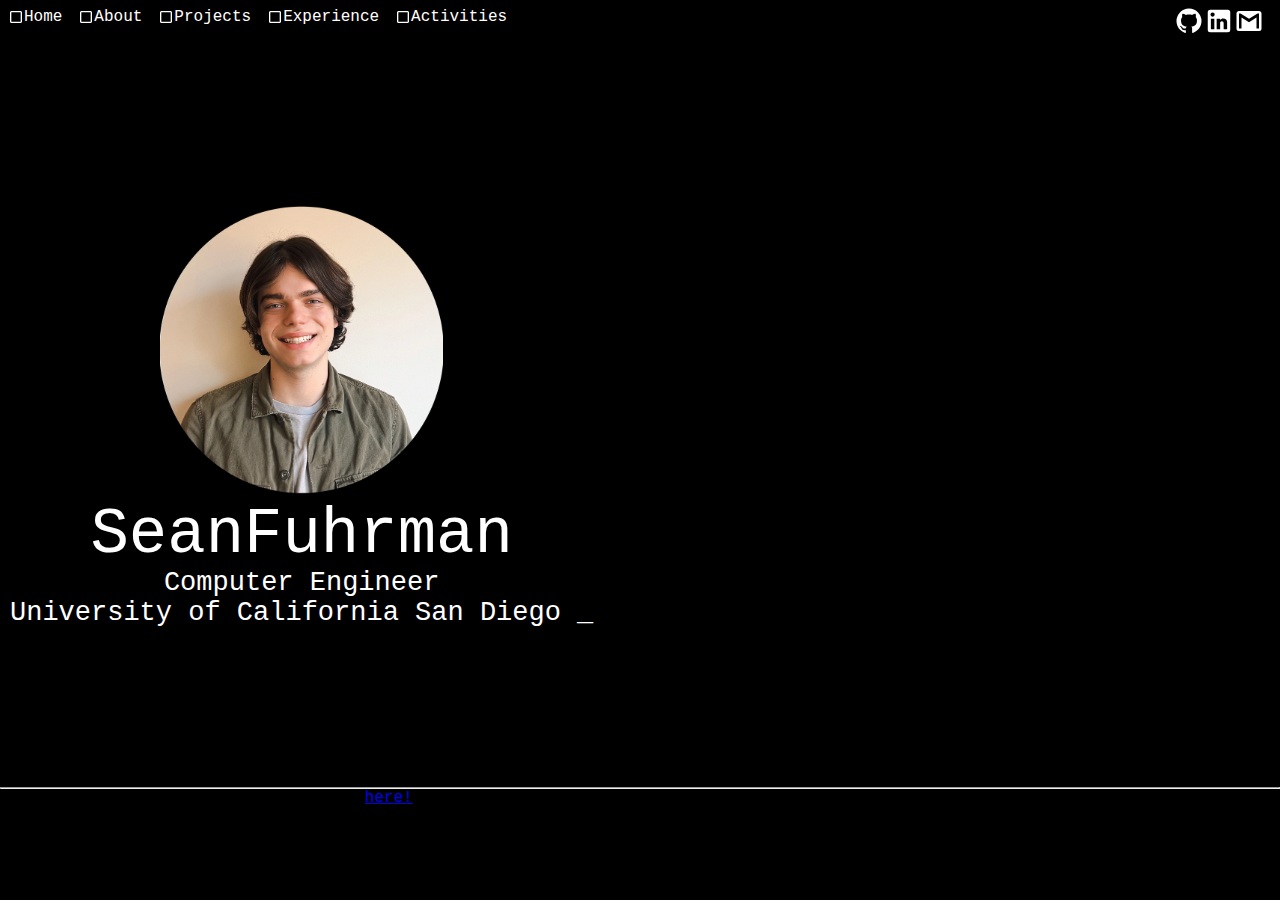
==== index.html @ 9e72f92d "upload" ====
<!DOCTYPE html>
<html lang="en">
    <head>
        <meta charset="utf-8">
        <title>Sean Fuhrman's Personal Website</title>
        <meta name="viewport" content="width=device-width, initial-scale=1" />
        <meta name="description" content="Sean Fuhrman's Personal Website">
        <link rel="icon" href="favicon.ico">
        <link rel="stylesheet" href="/style/index.css">
    </head>
    <body>
        <header>
            <nav>
                <ul>
                    <li><a href="/index.html">
                        <svg xmlns="http://www.w3.org/2000/svg" width="1em" height="1em" viewBox="0 0 24 24"><path fill="currentColor" d="M5 21q-.825 0-1.413-.587Q3 19.825 3 19V5q0-.825.587-1.413Q4.175 3 5 3h14q.825 0 1.413.587Q21 4.175 21 5v14q0 .825-.587 1.413Q19.825 21 19 21Zm0-2h14V5H5v14Zm0 0V5v14Z"/></svg>
                        Home</a></li>
                    <li><a href="/pages/about.html">
                        <svg xmlns="http://www.w3.org/2000/svg" width="1em" height="1em" viewBox="0 0 24 24"><path fill="currentColor" d="M5 21q-.825 0-1.413-.587Q3 19.825 3 19V5q0-.825.587-1.413Q4.175 3 5 3h14q.825 0 1.413.587Q21 4.175 21 5v14q0 .825-.587 1.413Q19.825 21 19 21Zm0-2h14V5H5v14Zm0 0V5v14Z"/></svg>
                        About</a></li>
                    <li><a href="/pages/projects.html">
                        <svg xmlns="http://www.w3.org/2000/svg" width="1em" height="1em" viewBox="0 0 24 24"><path fill="currentColor" d="M5 21q-.825 0-1.413-.587Q3 19.825 3 19V5q0-.825.587-1.413Q4.175 3 5 3h14q.825 0 1.413.587Q21 4.175 21 5v14q0 .825-.587 1.413Q19.825 21 19 21Zm0-2h14V5H5v14Zm0 0V5v14Z"/></svg>
                        Projects</a></li>
                    <li><a href="/pages/experience.html">
                        <svg xmlns="http://www.w3.org/2000/svg" width="1em" height="1em" viewBox="0 0 24 24"><path fill="currentColor" d="M5 21q-.825 0-1.413-.587Q3 19.825 3 19V5q0-.825.587-1.413Q4.175 3 5 3h14q.825 0 1.413.587Q21 4.175 21 5v14q0 .825-.587 1.413Q19.825 21 19 21Zm0-2h14V5H5v14Zm0 0V5v14Z"/></svg>
                        Experience</a></li>
                    <li><a href="/pages/activities.html">
                        <svg xmlns="http://www.w3.org/2000/svg" width="1em" height="1em" viewBox="0 0 24 24"><path fill="currentColor" d="M5 21q-.825 0-1.413-.587Q3 19.825 3 19V5q0-.825.587-1.413Q4.175 3 5 3h14q.825 0 1.413.587Q21 4.175 21 5v14q0 .825-.587 1.413Q19.825 21 19 21Zm0-2h14V5H5v14Zm0 0V5v14Z"/></svg>
                        Activities</a></li>
                </ul>
                <div id="socials"> <!--to hold socials links-->
                    <a class="imageLink" href="https://github.com/Sean-Fuhrman" title="My github">
                        <svg width="50px" xmlns="http://www.w3.org/2000/svg" viewBox="0 0 24 24">
                            <title>github</title>
                            <path fill="currentColor" d="M12,2A10,10 0 0,0 2,12C2,16.42 4.87,20.17 8.84,21.5C9.34,21.58 9.5,21.27 9.5,21C9.5,20.77 9.5,20.14 9.5,19.31C6.73,19.91 6.14,17.97 6.14,17.97C5.68,16.81 5.03,16.5 5.03,16.5C4.12,15.88 5.1,15.9 5.1,15.9C6.1,15.97 6.63,16.93 6.63,16.93C7.5,18.45 8.97,18 9.54,17.76C9.63,17.11 9.89,16.67 10.17,16.42C7.95,16.17 5.62,15.31 5.62,11.5C5.62,10.39 6,9.5 6.65,8.79C6.55,8.54 6.2,7.5 6.75,6.15C6.75,6.15 7.59,5.88 9.5,7.17C10.29,6.95 11.15,6.84 12,6.84C12.85,6.84 13.71,6.95 14.5,7.17C16.41,5.88 17.25,6.15 17.25,6.15C17.8,7.5 17.45,8.54 17.35,8.79C18,9.5 18.38,10.39 18.38,11.5C18.38,15.32 16.04,16.16 13.81,16.41C14.17,16.72 14.5,17.33 14.5,18.26C14.5,19.6 14.5,20.68 14.5,21C14.5,21.27 14.66,21.59 15.17,21.5C19.14,20.16 22,16.42 22,12A10,10 0 0,0 12,2Z" />
                        </svg>
                    </a>
                    <a class="imageLink" href="https://www.linkedin.com/in/sean-fuhrman/" title="My linkedin">
                        <svg width="50px" xmlns="http://www.w3.org/2000/svg" viewBox="0 0 24 24">
                            <title>linkedin</title>
                            <path fill="currentColor" d="M19 3A2 2 0 0 1 21 5V19A2 2 0 0 1 19 21H5A2 2 0 0 1 3 19V5A2 2 0 0 1 5 3H19M18.5 18.5V13.2A3.26 3.26 0 0 0 15.24 9.94C14.39 9.94 13.4 10.46 12.92 11.24V10.13H10.13V18.5H12.92V13.57C12.92 12.8 13.54 12.17 14.31 12.17A1.4 1.4 0 0 1 15.71 13.57V18.5H18.5M6.88 8.56A1.68 1.68 0 0 0 8.56 6.88C8.56 5.95 7.81 5.19 6.88 5.19A1.69 1.69 0 0 0 5.19 6.88C5.19 7.81 5.95 8.56 6.88 8.56M8.27 18.5V10.13H5.5V18.5H8.27Z" />
                        </svg>
                    </a>
                    <a class="imageLink" href="mailto:seantfuhrman@gmail.com" title="My email">
                        <svg width="50px" xmlns="http://www.w3.org/2000/svg" viewBox="0 0 24 24">
                            <title>gmail</title>
                            <path fill="currentColor" d="M20,18H18V9.25L12,13L6,9.25V18H4V6H5.2L12,10.25L18.8,6H20M20,4H4C2.89,4 2,4.89 2,6V18A2,2 0 0,0 4,20H20A2,2 0 0,0 22,18V6C22,4.89 21.1,4 20,4Z" />
                        </svg>
                    </a>
                </div>
            </nav>
        </header>
        <main>
            <section id="intro">
                <img src="assets/portrait.webp" title="self portrait">
                <h1 id="hiText">
                    <span id="name">
                        <em id="firstName">Sean </em>
                        <em id="lastName">Fuhrman</em>
                    </span>
                    Computer Engineer <br> 
                    University of California San Diego
                    <i id="cursor">_</i>
                </h1>
            </section>
            <svg id="eNt14p7EUrW1" xmlns="http://www.w3.org/2000/svg" xmlns:xlink="http://www.w3.org/1999/xlink" viewBox="50 90 200 150" shape-rendering="geometricPrecision" text-rendering="geometricPrecision">
                <style>
                #eNt14p7EUrW2 {animation: eNt14p7EUrW2_c_o 3900ms linear 1 normal forwards}@keyframes eNt14p7EUrW2_c_o { 0% {opacity: 0;animation-timing-function: cubic-bezier(0.25,1,0.25,1)} 2.564103% {opacity: 1} 100% {opacity: 1}} #eNt14p7EUrW3 {animation: eNt14p7EUrW3_c_o 3900ms linear 1 normal forwards}@keyframes eNt14p7EUrW3_c_o { 0% {opacity: 0} 79.487179% {opacity: 0;animation-timing-function: cubic-bezier(0.25,1,0.25,1)} 82.051282% {opacity: 1} 100% {opacity: 1}} #eNt14p7EUrW4 {animation: eNt14p7EUrW4_c_o 3900ms linear 1 normal forwards}@keyframes eNt14p7EUrW4_c_o { 0% {opacity: 0} 94.871795% {opacity: 0;animation-timing-function: cubic-bezier(0.25,1,0.25,1)} 97.435897% {opacity: 1} 100% {opacity: 1}} #eNt14p7EUrW5 {animation: eNt14p7EUrW5_c_o 3900ms linear 1 normal forwards}@keyframes eNt14p7EUrW5_c_o { 0% {opacity: 0} 84.615385% {opacity: 0;animation-timing-function: cubic-bezier(0.25,1,0.25,1)} 87.179487% {opacity: 1} 100% {opacity: 1}} #eNt14p7EUrW6_ts {animation: eNt14p7EUrW6_ts__ts 3900ms linear 1 normal forwards}@keyframes eNt14p7EUrW6_ts__ts { 0% {transform: translate(65.54745px,174.175825px) rotate(270deg) scale(0.813218,0)} 5.128205% {transform: translate(65.54745px,174.175825px) rotate(270deg) scale(0.813218,0)} 15.384615% {transform: translate(65.54745px,174.175825px) rotate(270deg) scale(0.813218,1)} 100% {transform: translate(65.54745px,174.175825px) rotate(270deg) scale(0.813218,1)}} #eNt14p7EUrW7_ts {animation: eNt14p7EUrW7_ts__ts 3900ms linear 1 normal forwards}@keyframes eNt14p7EUrW7_ts__ts { 0% {transform: translate(176.330967px,174.262111px) rotate(180deg) scale(0.813218,0)} 15.384615% {transform: translate(176.330967px,174.262111px) rotate(180deg) scale(0.813218,0)} 25.641026% {transform: translate(176.330967px,174.262111px) rotate(180deg) scale(0.813218,0.534623)} 100% {transform: translate(176.330967px,174.262111px) rotate(180deg) scale(0.813218,0.534623)}} #eNt14p7EUrW8_ts {animation: eNt14p7EUrW8_ts__ts 3900ms linear 1 normal forwards}@keyframes eNt14p7EUrW8_ts__ts { 0% {transform: translate(118.339291px,174.160727px) rotate(180deg) scale(0.813218,0)} 48.717949% {transform: translate(118.339291px,174.160727px) rotate(180deg) scale(0.813218,0)} 56.410256% {transform: translate(118.339291px,174.160727px) rotate(180deg) scale(0.813218,0.145766)} 100% {transform: translate(118.339291px,174.160727px) rotate(180deg) scale(0.813218,0.145766)}} #eNt14p7EUrW9_ts {animation: eNt14p7EUrW9_ts__ts 3900ms linear 1 normal forwards}@keyframes eNt14p7EUrW9_ts__ts { 0% {transform: translate(118.32337px,160.571114px) rotate(270deg) skewX(0deg) skewY(0.01deg) scale(0.813218,0)} 56.410256% {transform: translate(118.32337px,160.571114px) rotate(270deg) skewX(0deg) skewY(0.01deg) scale(0.813218,0)} 61.538462% {transform: translate(118.32337px,160.571114px) rotate(270deg) skewX(0deg) skewY(0.01deg) scale(0.813218,0.2)} 100% {transform: translate(118.32337px,160.571114px) rotate(270deg) skewX(0deg) skewY(0.01deg) scale(0.813218,0.2)}} #eNt14p7EUrW10_ts {animation: eNt14p7EUrW10_ts__ts 3900ms linear 1 normal forwards}@keyframes eNt14p7EUrW10_ts__ts { 0% {transform: translate(118.357278px,160.571114px) rotate(90deg) skewX(0deg) skewY(0.01deg) scale(0.813218,0)} 56.410256% {transform: translate(118.357278px,160.571114px) rotate(90deg) skewX(0deg) skewY(0.01deg) scale(0.813218,0)} 61.538462% {transform: translate(118.357278px,160.571114px) rotate(90deg) skewX(0deg) skewY(0.01deg) scale(0.813218,0.2)} 100% {transform: translate(118.357278px,160.571114px) rotate(90deg) skewX(0deg) skewY(0.01deg) scale(0.813218,0.2)}} #eNt14p7EUrW11_ts {animation: eNt14p7EUrW11_ts__ts 3900ms linear 1 normal forwards}@keyframes eNt14p7EUrW11_ts__ts { 0% {transform: translate(98.580544px,159.441285px) rotate(180deg) skewX(0deg) skewY(0.01deg) scale(0.813218,0)} 61.538462% {transform: translate(98.580544px,159.441285px) rotate(180deg) skewX(0deg) skewY(0.01deg) scale(0.813218,0)} 69.230769% {transform: translate(98.580544px,159.441285px) rotate(180deg) skewX(0deg) skewY(0.01deg) scale(0.813218,0.277758)} 100% {transform: translate(98.580544px,159.441285px) rotate(180deg) skewX(0deg) skewY(0.01deg) scale(0.813218,0.277758)}} #eNt14p7EUrW12_ts {animation: eNt14p7EUrW12_ts__ts 3900ms linear 1 normal forwards}@keyframes eNt14p7EUrW12_ts__ts { 0% {transform: translate(138.101175px,160.588579px) rotate(180deg) skewX(0deg) skewY(0.01deg) scale(0.813218,0)} 61.538462% {transform: translate(138.101175px,160.588579px) rotate(180deg) skewX(0deg) skewY(0.01deg) scale(0.813218,0)} 69.230769% {transform: translate(138.101175px,160.588579px) rotate(180deg) skewX(0deg) skewY(0.01deg) scale(0.813218,0.286053)} 100% {transform: translate(138.101175px,160.588579px) rotate(180deg) skewX(0deg) skewY(0.01deg) scale(0.813218,0.286053)}} #eNt14p7EUrW13_ts {animation: eNt14p7EUrW13_ts__ts 3900ms linear 1 normal forwards}@keyframes eNt14p7EUrW13_ts__ts { 0% {transform: translate(92.589618px,174.159681px) skewX(0deg) skewY(0.01deg) scale(0.813218,0)} 74.358974% {transform: translate(92.589618px,174.159681px) skewX(0deg) skewY(0.01deg) scale(0.813218,0)} 79.487179% {transform: translate(92.589618px,174.159681px) skewX(0deg) skewY(0.01deg) scale(0.813218,0.286053)} 100% {transform: translate(92.589618px,174.159681px) skewX(0deg) skewY(0.01deg) scale(0.813218,0.286053)}} #eNt14p7EUrW14_ts {animation: eNt14p7EUrW14_ts__ts 3900ms linear 1 normal forwards}@keyframes eNt14p7EUrW14_ts__ts { 0% {transform: translate(115.394451px,174.160727px) skewX(0deg) skewY(0.01deg) scale(0.813218,0)} 79.487179% {transform: translate(115.394451px,174.160727px) skewX(0deg) skewY(0.01deg) scale(0.813218,0)} 84.615385% {transform: translate(115.394451px,174.160727px) skewX(0deg) skewY(0.01deg) scale(0.813218,0.373936)} 100% {transform: translate(115.394451px,174.160727px) skewX(0deg) skewY(0.01deg) scale(0.813218,0.373936)}} #eNt14p7EUrW15_ts {animation: eNt14p7EUrW15_ts__ts 3900ms linear 1 normal forwards}@keyframes eNt14p7EUrW15_ts__ts { 0% {transform: translate(147.00448px,174.263613px) skewX(0deg) skewY(0.01deg) scale(0.813218,0)} 89.74359% {transform: translate(147.00448px,174.263613px) skewX(0deg) skewY(0.01deg) scale(0.813218,0)} 94.871795% {transform: translate(147.00448px,174.263613px) skewX(0deg) skewY(0.01deg) scale(0.813218,0.28513)} 100% {transform: translate(147.00448px,174.263613px) skewX(0deg) skewY(0.01deg) scale(0.813218,0.28513)}} #eNt14p7EUrW16_ts {animation: eNt14p7EUrW16_ts__ts 3900ms linear 1 normal forwards}@keyframes eNt14p7EUrW16_ts__ts { 0% {transform: translate(176.330956px,152.995495px) rotate(270deg) scale(0.813218,0)} 30.769231% {transform: translate(176.330956px,152.995495px) rotate(270deg) scale(0.813218,0)} 38.461538% {transform: translate(176.330956px,152.995495px) rotate(270deg) scale(0.813218,0.534623)} 100% {transform: translate(176.330956px,152.995495px) rotate(270deg) scale(0.813218,0.534623)}} #eNt14p7EUrW17 {animation: eNt14p7EUrW17_c_o 3900ms linear 1 normal forwards}@keyframes eNt14p7EUrW17_c_o { 0% {opacity: 0} 28.205128% {opacity: 0;animation-timing-function: cubic-bezier(0.25,1,0.25,1)} 33.333333% {opacity: 1} 100% {opacity: 1}} #eNt14p7EUrW18 {animation: eNt14p7EUrW18_c_o 3900ms linear 1 normal forwards}@keyframes eNt14p7EUrW18_c_o { 0% {opacity: 0} 43.589744% {opacity: 0;animation-timing-function: cubic-bezier(0.25,1,0.25,1)} 48.717949% {opacity: 1} 100% {opacity: 1}} #eNt14p7EUrW19 {animation: eNt14p7EUrW19_c_o 3900ms linear 1 normal forwards}@keyframes eNt14p7EUrW19_c_o { 0% {opacity: 0} 69.230769% {opacity: 0;animation-timing-function: cubic-bezier(0.25,1,0.25,1)} 74.358974% {opacity: 1} 100% {opacity: 1}} #eNt14p7EUrW20 {animation: eNt14p7EUrW20_c_o 3900ms linear 1 normal forwards}@keyframes eNt14p7EUrW20_c_o { 0% {opacity: 0} 69.230769% {opacity: 0;animation-timing-function: cubic-bezier(0.25,1,0.25,1)} 74.358974% {opacity: 1} 100% {opacity: 1}}
                </style>
            <ellipse id="eNt14p7EUrW2" rx="7.880121" ry="8.980611" transform="matrix(.634475 0.006433-.005645 0.556726 60.497013 174.21142)" opacity="0" fill-opacity="0" stroke="currentColor" stroke-width="6"/><ellipse id="eNt14p7EUrW3" rx="7.880121" ry="8.980611" transform="matrix(.634475 0.006433-.005645 0.556726 92.589656 211.756714)" opacity="0" fill-opacity="0" stroke="currentColor" stroke-width="6"/><ellipse id="eNt14p7EUrW4" rx="7.880121" ry="8.980611" transform="matrix(.634475 0.006433-.005645 0.556726 147.004518 211.654852)" opacity="0" fill-opacity="0" stroke="currentColor" stroke-width="6"/><ellipse id="eNt14p7EUrW5" rx="7.880121" ry="8.980611" transform="matrix(.634475 0.006433-.005645 0.556726 115.343796 221.756201)" opacity="0" fill-opacity="0" stroke="currentColor" stroke-width="6"/><g id="eNt14p7EUrW6_ts" transform="translate(65.54745,174.175825) rotate(270) scale(0.813218,0)"><rect width="7.366985" height="113.77899" rx="0" ry="0" transform="translate(-3.664927,-0.000003)" stroke-width="0"/></g><g id="eNt14p7EUrW7_ts" transform="translate(176.330967,174.262111) rotate(180) scale(0.813218,0)"><rect width="7.366985" height="113.77899" rx="0" ry="0" transform="translate(-3.683477,-0.000002)" stroke-width="0"/></g><g id="eNt14p7EUrW8_ts" transform="translate(118.339291,174.160727) rotate(180) scale(0.813218,0)"><rect width="7.366985" height="113.77899" rx="0" ry="0" transform="translate(-3.683477,-0.000002)" stroke-width="0"/></g><g id="eNt14p7EUrW9_ts" transform="translate(118.32337,160.571114) rotate(270) skewX(0) skewY(0.01) scale(0.813218,0)"><rect width="7.366985" height="113.77899" rx="0" ry="0" transform="translate(-3.683477,0.08477)" stroke-width="0"/></g><g id="eNt14p7EUrW10_ts" transform="translate(118.357278,160.571114) rotate(90) skewX(0) skewY(0.01) scale(0.813218,0)"><rect width="7.366985" height="113.77899" rx="0" ry="0" transform="translate(-3.683477,0.08477)" stroke-width="0"/></g><g id="eNt14p7EUrW11_ts" transform="translate(98.580544,159.441285) rotate(180) skewX(0) skewY(0.01) scale(0.813218,0)"><rect width="7.366985" height="113.77899" rx="0" ry="0" transform="translate(-3.683477,0.08477)" stroke-width="0"/></g><g id="eNt14p7EUrW12_ts" transform="translate(138.101175,160.588579) rotate(180) skewX(0) skewY(0.01) scale(0.813218,0)"><rect width="7.366985" height="113.77899" rx="0" ry="0" transform="translate(-3.683477,0.08477)" stroke-width="0"/></g><g id="eNt14p7EUrW13_ts" transform="translate(92.589618,174.159681) skewX(0) skewY(0.01) scale(0.813218,0)"><rect width="7.366985" height="113.77899" rx="0" ry="0" transform="translate(-3.683446,-0.002615)" stroke-width="0"/></g><g id="eNt14p7EUrW14_ts" transform="translate(115.394451,174.160727) skewX(0) skewY(0.01) scale(0.813218,0)"><rect width="7.366985" height="113.77899" rx="0" ry="0" transform="translate(-3.683446,-0.002615)" stroke-width="0"/></g><g id="eNt14p7EUrW15_ts" transform="translate(147.00448,174.263613) skewX(0) skewY(0.01) scale(0.813218,0)"><rect width="7.366985" height="113.77899" rx="0" ry="0" transform="translate(-3.683446,-0.002615)" stroke-width="0"/></g><g id="eNt14p7EUrW16_ts" transform="translate(176.330956,152.995495) rotate(270) scale(0.813218,0)"><rect width="7.366985" height="113.77899" rx="0" ry="0" transform="translate(-3.683477,-0.000002)" stroke-width="0"/></g><ellipse id="eNt14p7EUrW17" rx="7.880121" ry="8.980611" transform="matrix(.634508 0 0 0.556755 176.330955 108.433247)" opacity="0" fill="#d2dbed" fill-opacity="0" stroke="currentColor" stroke-width="6"/><ellipse id="eNt14p7EUrW18" rx="7.880121" ry="8.980611" transform="matrix(.634475 0.006433-.005645 0.556726 242.210256 152.995483)" opacity="0" fill-opacity="0" stroke="currentColor" stroke-width="6"/><ellipse id="eNt14p7EUrW19" rx="7.880121" ry="8.980611" transform="matrix(.634475 0.006433-.005645 0.556726 138.101163 122.865722)" opacity="0" fill-opacity="0" stroke="currentColor" stroke-width="6"/><ellipse id="eNt14p7EUrW20" rx="7.880121" ry="8.980611" transform="matrix(.634475 0.006433-.005645 0.556726 98.580532 122.967107)" opacity="0" fill-opacity="0" stroke="currentColor" stroke-width="6"/></svg>
        
        </main>
        <footer>
            <hr/>
            <p>This website is open-source on Github <a href="https://github.com/Sean-Fuhrman/seanfuhrman.com">here!</a></p>
        </footer>
    </body>
</html>
---- style/index.css ----
* {
    /* border: 1px dashed red; */
    font-family: 'Andale Mono','Courier New', Courier, monospace;
    --background-color: black;
    --primary-color: white;
    --highlight-color: #6D72C3;
    margin : 0;
    padding: 0;
} 

nav ul {
    list-style-type: none;
    overflow: hidden;
    display: flex;
    justify-content: flex-start;
    flex-wrap: wrap;
}
@media (max-width : 600px) {
    nav ul {
        justify-content: space-around;
    }
}

nav {
    background-color: var(--background-color);
    display: flex;
    justify-content: space-between;
    flex-flow: row wrap;
}

@media (max-width: 650px) {
    nav {
        justify-content: space-around;
    }
}

nav li a {
    color: var(--primary-color);
    display: flex;
    justify-content: center;
    align-items: center;
    border-bottom: 2px solid transparent;
    padding: 0.2rem 0.3rem;
    margin : 0.3rem 0.2rem;
    text-align: center;
    text-decoration: none;
}

nav div svg {
    color: var(--primary-color);
}


nav li a:hover svg {
    animation: turn45 0.3s 1 forwards;
}

nav li a:hover {
    border-bottom: 2px solid var(--highlight-color);
}

@keyframes turn45 {
    from {
        transform: rotate(0deg);
    }
    to {
        transform: rotate(45deg);
    }
}

@keyframes blink {
    0%{
        color: transparent;
    }
    50%{
        color: var(--primary-color);
    }
    100%{
        color: transparent;
    }
}


#cursor {
    font-style: normal;
    animation: blink 1s steps(1) infinite;
}


body {
    background-color: var(--background-color);
}


img{
    height: 40%;
}

main {
    display: flex;
    flex-flow: row wrap;
    justify-content: flex-start;
    align-items: center;
}

#intro {
    height: 80vh;
    display: flex; 
    flex-flow: column wrap;
    justify-content: center;
    align-items: center;
    padding: 10px 10px;
}

#socials svg {
    color: var(--primary-color);
}

#eNt14p7EUrW1 { /* id for circuit svg */
    color: var(--primary-color);
    fill: var(--primary-color);
    width: 40%;
}

#hiText {
    font-family: 'Courier New', Courier, monospace;
    font-weight : 100;
    font-size : min(3vw, 3vh);
    text-align: center;
    color: var(--primary-color);
}
#name {
    display: flex;
    height: 4rem;
    padding: 5px;
    margin: auto;
    font-size : 4rem;
    font-weight: normal;
    flex-wrap: wrap;
    justify-content: center;
}

#firstName {
    font-style: normal;
    align-self: flex-start;
}

#lastName {
    font-style: normal;
    align-self: flex-end;
}

#socials {
    display: flex;
    justify-content: flex-start;
    padding: 6px 16px;
}

#socials * {
    width: min(5vw, 30px);
}
/* 
#skillsTable {
    display: block;
    height : 50vh;
    font-family: 'Courier New', Courier, monospace;
    color: var(--primary-color);
    background-color: var( --background-color);
}

td svg {
    border-radius: 100%;
    background-color: rgba(255, 255, 255, 0.2);
    width : 1.2rem;
    height: 1.2rem;
    grid-column-start: 3;
    justify-self: flex-start;
}

td img {
    height: 50px;
    padding: 0px 10px;
}
#skillsTable td {
    width: 50vw;
    display: grid;
    grid-template-columns: 30% 250px 1.2rem auto;
    grid-template-rows: 100%;
    align-items: flex-end;
    justify-items: flex-end;
}
#skillsTable caption {
    width: 100vw;
    height: 2rem;
    font-size: 2rem;
    text-decoration: var(--highlight-color) underline;
}
#skillsTable tbody {
    display: flex;
    flex-flow: row wrap;
    justify-content: flex-start;
    height : 40vh;
} */
.imageLink {
    text-decoration: none;
    color: transparent;
}

footer {
    bottom : 0;
    width: 100%;
    position: relative;
}
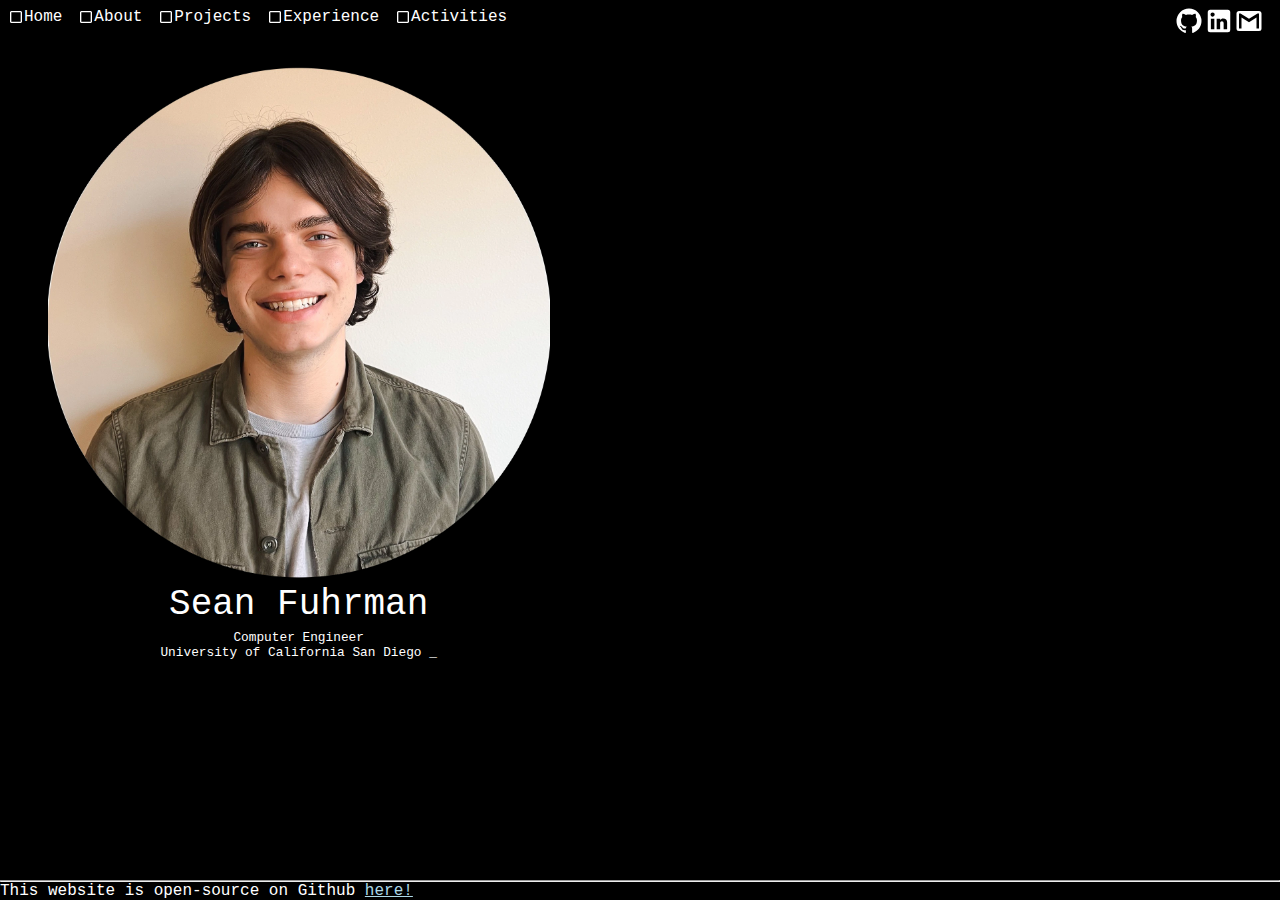
==== commit c15e9010: "first page" ====
--- a/index.html
+++ b/index.html
@@ -54,10 +54,9 @@
             <section id="intro">
                 <img src="assets/portrait.webp" title="self portrait">
                 <h1 id="hiText">
-                    <span id="name">
-                        <em id="firstName">Sean </em>
-                        <em id="lastName">Fuhrman</em>
-                    </span>
+                    <em id="name">
+                       Sean Fuhrman
+                    </em>
                     Computer Engineer <br> 
                     University of California San Diego
                     <i id="cursor">_</i>
--- a/style/index.css
+++ b/style/index.css
@@ -3,7 +3,8 @@
     font-family: 'Andale Mono','Courier New', Courier, monospace;
     --background-color: black;
     --primary-color: white;
-    --highlight-color: #6D72C3;
+    --highlight-color: white;
+    --link-color : lightblue;
     margin : 0;
     padding: 0;
 } 
@@ -93,23 +94,24 @@
 
 
 img{
-    height: 40%;
+    height : max(30vh, 40vw);
+    max-height : 60vh
 }
 
 main {
     display: flex;
     flex-flow: row wrap;
-    justify-content: flex-start;
+    justify-content: center;
     align-items: center;
+    
 }
 
 #intro {
-    height: 80vh;
     display: flex; 
     flex-flow: column wrap;
-    justify-content: center;
+    justify-content: flex-start;
     align-items: center;
-    padding: 10px 10px;
+    padding: 20px 20px;
 }
 
 #socials svg {
@@ -119,37 +121,28 @@
 #eNt14p7EUrW1 { /* id for circuit svg */
     color: var(--primary-color);
     fill: var(--primary-color);
-    width: 40%;
+    height : max(30vh, 40vw);
+    max-height : 60vh;
 }
 
 #hiText {
     font-family: 'Courier New', Courier, monospace;
     font-weight : 100;
-    font-size : min(3vw, 3vh);
+    font-size : 0.8rem;
     text-align: center;
     color: var(--primary-color);
 }
 #name {
     display: flex;
-    height: 4rem;
+    /* height: 4rem;  */
     padding: 5px;
     margin: auto;
-    font-size : 4rem;
+    font-size : 4vh;
     font-weight: normal;
     flex-wrap: wrap;
     justify-content: center;
+    font-style: normal;
 }
-
-#firstName {
-    font-style: normal;
-    align-self: flex-start;
-}
-
-#lastName {
-    font-style: normal;
-    align-self: flex-end;
-}
-
 #socials {
     display: flex;
     justify-content: flex-start;
@@ -159,55 +152,18 @@
 #socials * {
     width: min(5vw, 30px);
 }
-/* 
-#skillsTable {
-    display: block;
-    height : 50vh;
-    font-family: 'Courier New', Courier, monospace;
-    color: var(--primary-color);
-    background-color: var( --background-color);
-}
-
-td svg {
-    border-radius: 100%;
-    background-color: rgba(255, 255, 255, 0.2);
-    width : 1.2rem;
-    height: 1.2rem;
-    grid-column-start: 3;
-    justify-self: flex-start;
-}
-
-td img {
-    height: 50px;
-    padding: 0px 10px;
-}
-#skillsTable td {
-    width: 50vw;
-    display: grid;
-    grid-template-columns: 30% 250px 1.2rem auto;
-    grid-template-rows: 100%;
-    align-items: flex-end;
-    justify-items: flex-end;
-}
-#skillsTable caption {
-    width: 100vw;
-    height: 2rem;
-    font-size: 2rem;
-    text-decoration: var(--highlight-color) underline;
-}
-#skillsTable tbody {
-    display: flex;
-    flex-flow: row wrap;
-    justify-content: flex-start;
-    height : 40vh;
-} */
 .imageLink {
     text-decoration: none;
     color: transparent;
 }
 
 footer {
+    color: var(--primary-color);
     bottom : 0;
     width: 100%;
-    position: relative;
+    position: absolute;
+}
+
+footer a{
+    color : var(--link-color);
 }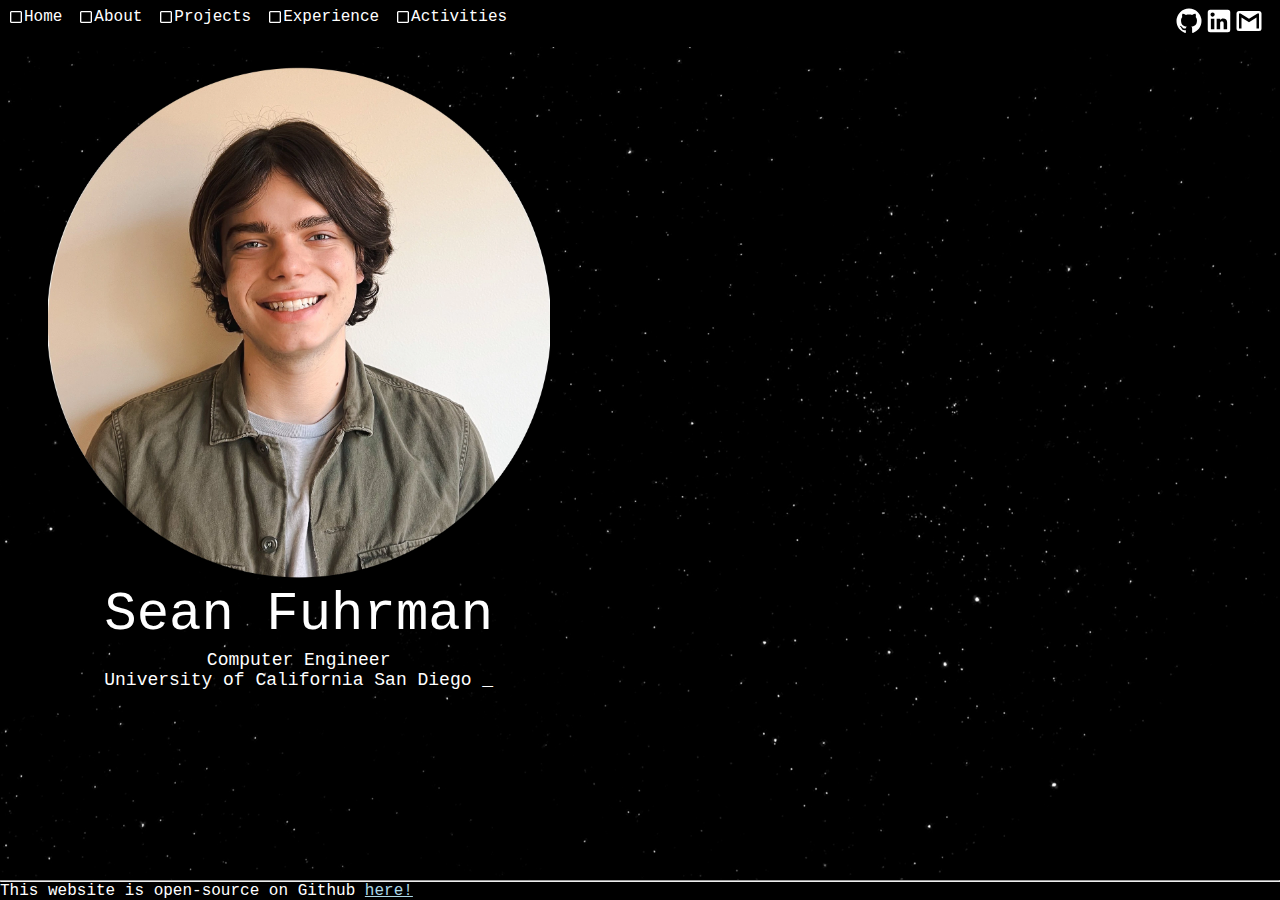
==== commit b3f30d4a: "Updates" ====
--- a/index.html
+++ b/index.html
@@ -5,7 +5,7 @@
         <title>Sean Fuhrman's Personal Website</title>
         <meta name="viewport" content="width=device-width, initial-scale=1" />
         <meta name="description" content="Sean Fuhrman's Personal Website">
-        <link rel="icon" href="favicon.ico">
+        <link rel="icon" href="/favicon.ico">
         <link rel="stylesheet" href="/style/index.css">
     </head>
     <body>
--- a/style/index.css
+++ b/style/index.css
@@ -3,7 +3,7 @@
     font-family: 'Andale Mono','Courier New', Courier, monospace;
     --background-color: black;
     --primary-color: white;
-    --highlight-color: white;
+    --highlight-color: #FF00FF;
     --link-color : lightblue;
     margin : 0;
     padding: 0;
@@ -23,6 +23,7 @@
 }
 
 nav {
+    width : 100vw;
     background-color: var(--background-color);
     display: flex;
     justify-content: space-between;
@@ -103,7 +104,6 @@
     flex-flow: row wrap;
     justify-content: center;
     align-items: center;
-    
 }
 
 #intro {
@@ -128,7 +128,7 @@
 #hiText {
     font-family: 'Courier New', Courier, monospace;
     font-weight : 100;
-    font-size : 0.8rem;
+    font-size : min(2vh, 4vw);
     text-align: center;
     color: var(--primary-color);
 }
@@ -137,7 +137,7 @@
     /* height: 4rem;  */
     padding: 5px;
     margin: auto;
-    font-size : 4vh;
+    font-size : min(6vh, 8vw);
     font-weight: normal;
     flex-wrap: wrap;
     justify-content: center;
@@ -162,8 +162,22 @@
     bottom : 0;
     width: 100%;
     position: absolute;
+    background-color: var(--background-color);
+    padding: 0.3rem 0.;
 }
 
 footer a{
     color : var(--link-color);
-}+    
+}
+
+@keyframes background-slide {
+    from {background-position: 0px 0px;}
+    to {background-position: 0px -4000px;}
+}
+
+body {
+    background: var(--background-color) url('/assets/stars.png') repeat top center;
+    background-size: auto 1000px;
+    animation: background-slide 200s linear infinite;
+  }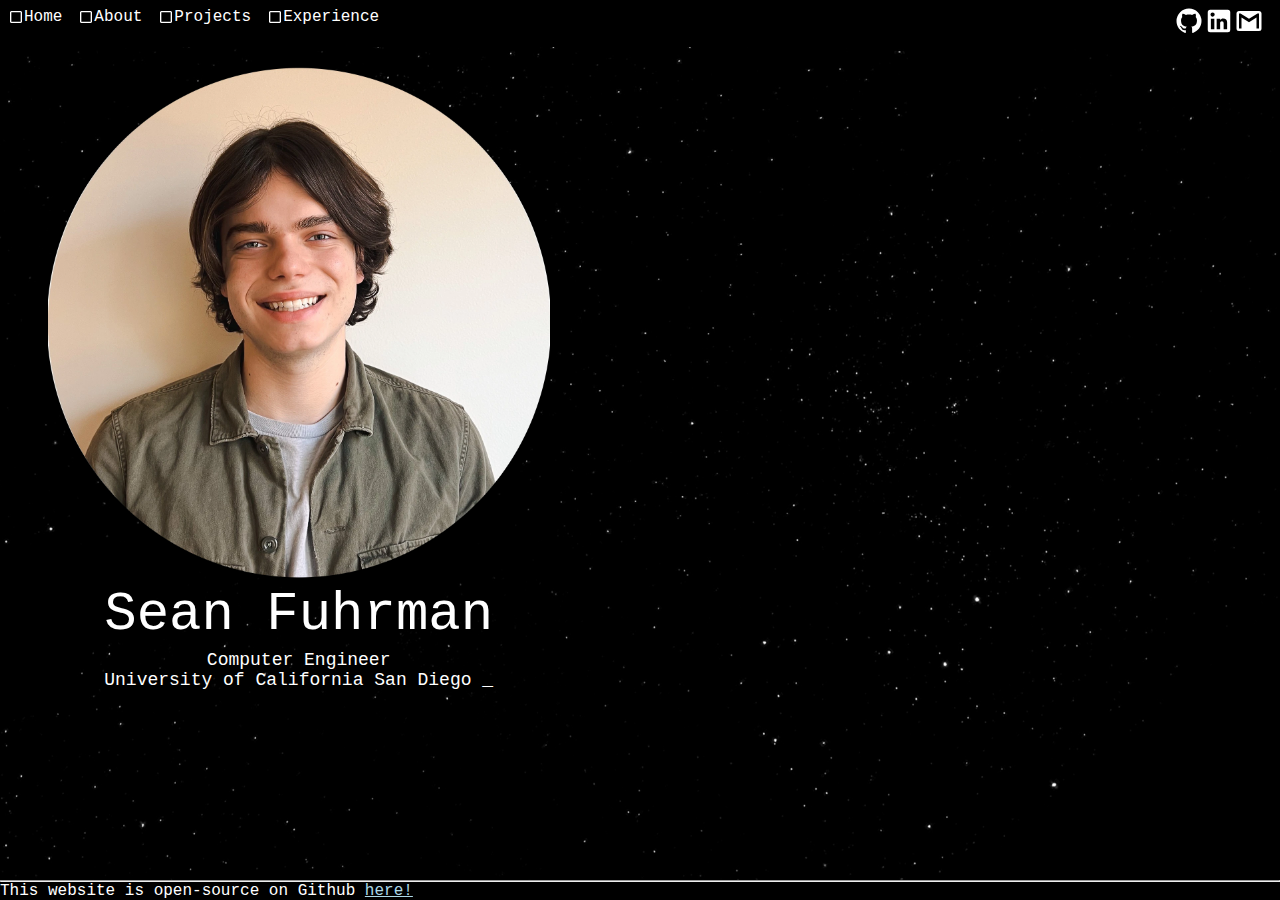
==== commit 9eda6b34: "Final HW update" ====
--- a/index.html
+++ b/index.html
@@ -24,9 +24,6 @@
                     <li><a href="/pages/experience.html">
                         <svg xmlns="http://www.w3.org/2000/svg" width="1em" height="1em" viewBox="0 0 24 24"><path fill="currentColor" d="M5 21q-.825 0-1.413-.587Q3 19.825 3 19V5q0-.825.587-1.413Q4.175 3 5 3h14q.825 0 1.413.587Q21 4.175 21 5v14q0 .825-.587 1.413Q19.825 21 19 21Zm0-2h14V5H5v14Zm0 0V5v14Z"/></svg>
                         Experience</a></li>
-                    <li><a href="/pages/activities.html">
-                        <svg xmlns="http://www.w3.org/2000/svg" width="1em" height="1em" viewBox="0 0 24 24"><path fill="currentColor" d="M5 21q-.825 0-1.413-.587Q3 19.825 3 19V5q0-.825.587-1.413Q4.175 3 5 3h14q.825 0 1.413.587Q21 4.175 21 5v14q0 .825-.587 1.413Q19.825 21 19 21Zm0-2h14V5H5v14Zm0 0V5v14Z"/></svg>
-                        Activities</a></li>
                 </ul>
                 <div id="socials"> <!--to hold socials links-->
                     <a class="imageLink" href="https://github.com/Sean-Fuhrman" title="My github">
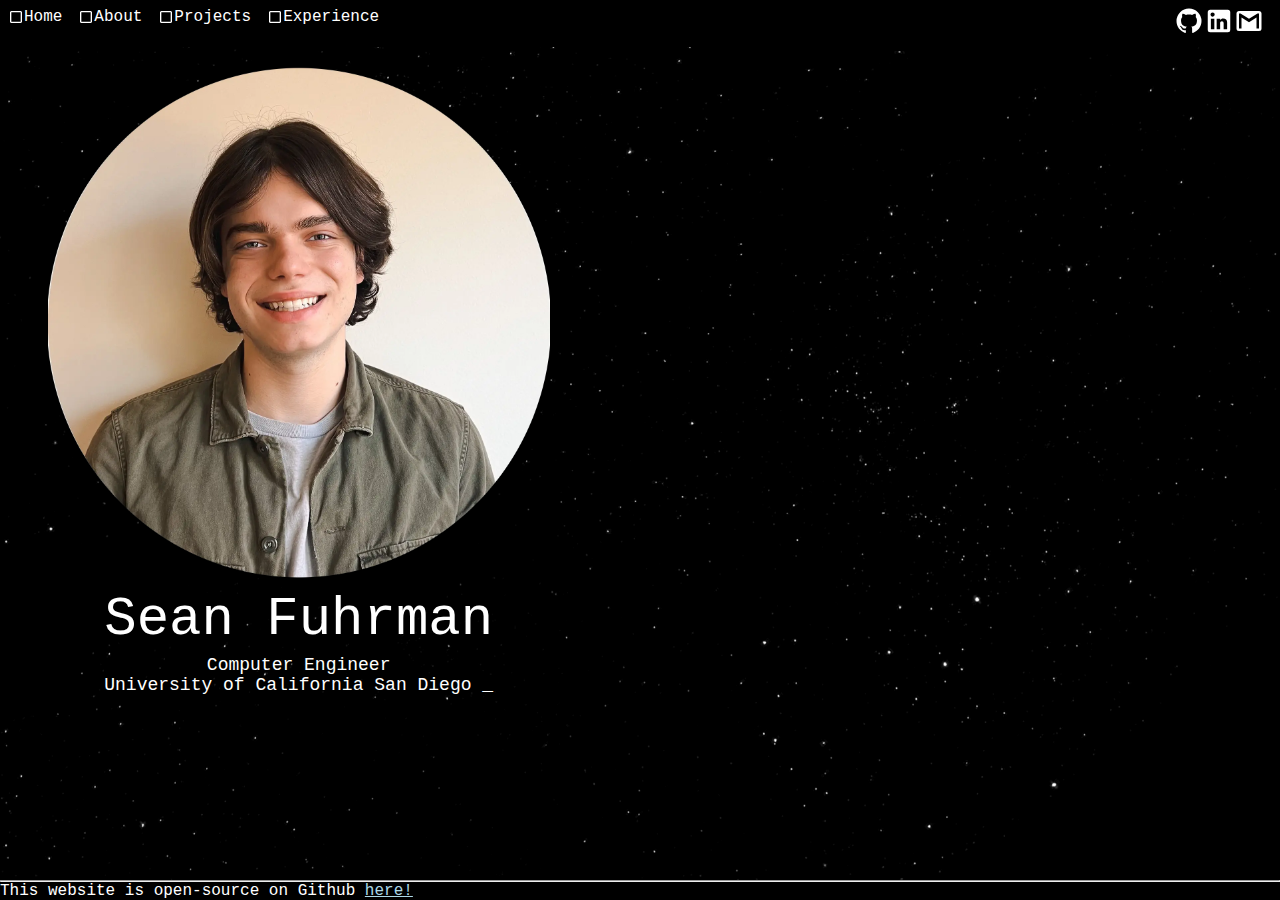
==== commit 96a9a4d4: "More effecient and responsive photo formats" ====
--- a/index.html
+++ b/index.html
@@ -15,13 +15,13 @@
                     <li><a href="/index.html">
                         <svg xmlns="http://www.w3.org/2000/svg" width="1em" height="1em" viewBox="0 0 24 24"><path fill="currentColor" d="M5 21q-.825 0-1.413-.587Q3 19.825 3 19V5q0-.825.587-1.413Q4.175 3 5 3h14q.825 0 1.413.587Q21 4.175 21 5v14q0 .825-.587 1.413Q19.825 21 19 21Zm0-2h14V5H5v14Zm0 0V5v14Z"/></svg>
                         Home</a></li>
-                    <li><a href="/pages/about.html">
+                    <li><a href="/about.html">
                         <svg xmlns="http://www.w3.org/2000/svg" width="1em" height="1em" viewBox="0 0 24 24"><path fill="currentColor" d="M5 21q-.825 0-1.413-.587Q3 19.825 3 19V5q0-.825.587-1.413Q4.175 3 5 3h14q.825 0 1.413.587Q21 4.175 21 5v14q0 .825-.587 1.413Q19.825 21 19 21Zm0-2h14V5H5v14Zm0 0V5v14Z"/></svg>
                         About</a></li>
-                    <li><a href="/pages/projects.html">
+                    <li><a href="/projects.html">
                         <svg xmlns="http://www.w3.org/2000/svg" width="1em" height="1em" viewBox="0 0 24 24"><path fill="currentColor" d="M5 21q-.825 0-1.413-.587Q3 19.825 3 19V5q0-.825.587-1.413Q4.175 3 5 3h14q.825 0 1.413.587Q21 4.175 21 5v14q0 .825-.587 1.413Q19.825 21 19 21Zm0-2h14V5H5v14Zm0 0V5v14Z"/></svg>
                         Projects</a></li>
-                    <li><a href="/pages/experience.html">
+                    <li><a href="/experience.html">
                         <svg xmlns="http://www.w3.org/2000/svg" width="1em" height="1em" viewBox="0 0 24 24"><path fill="currentColor" d="M5 21q-.825 0-1.413-.587Q3 19.825 3 19V5q0-.825.587-1.413Q4.175 3 5 3h14q.825 0 1.413.587Q21 4.175 21 5v14q0 .825-.587 1.413Q19.825 21 19 21Zm0-2h14V5H5v14Zm0 0V5v14Z"/></svg>
                         Experience</a></li>
                 </ul>
@@ -49,7 +49,14 @@
         </header>
         <main>
             <section id="intro">
-                <img src="assets/portrait.webp" title="self portrait">
+                
+                <picture>
+                    <source srcset="/assets/High_Res_Portrait.webp" media="(min-width: 800px)" type="image/webp" />
+                    <source srcset="/assets/Mid_Res_Portrait.webp" media="(min-width: 600px)" type="image/webp" />
+                    <source srcset="/assets/low_Res_Portrait.webp" media="(min-width: 400px)" type="image/webp"/>
+                    <img src="/assets/Mid_Res_Portrait.webp" alt="Self-Portrait" />
+                </picture>
+             
                 <h1 id="hiText">
                     <em id="name">
                        Sean Fuhrman
